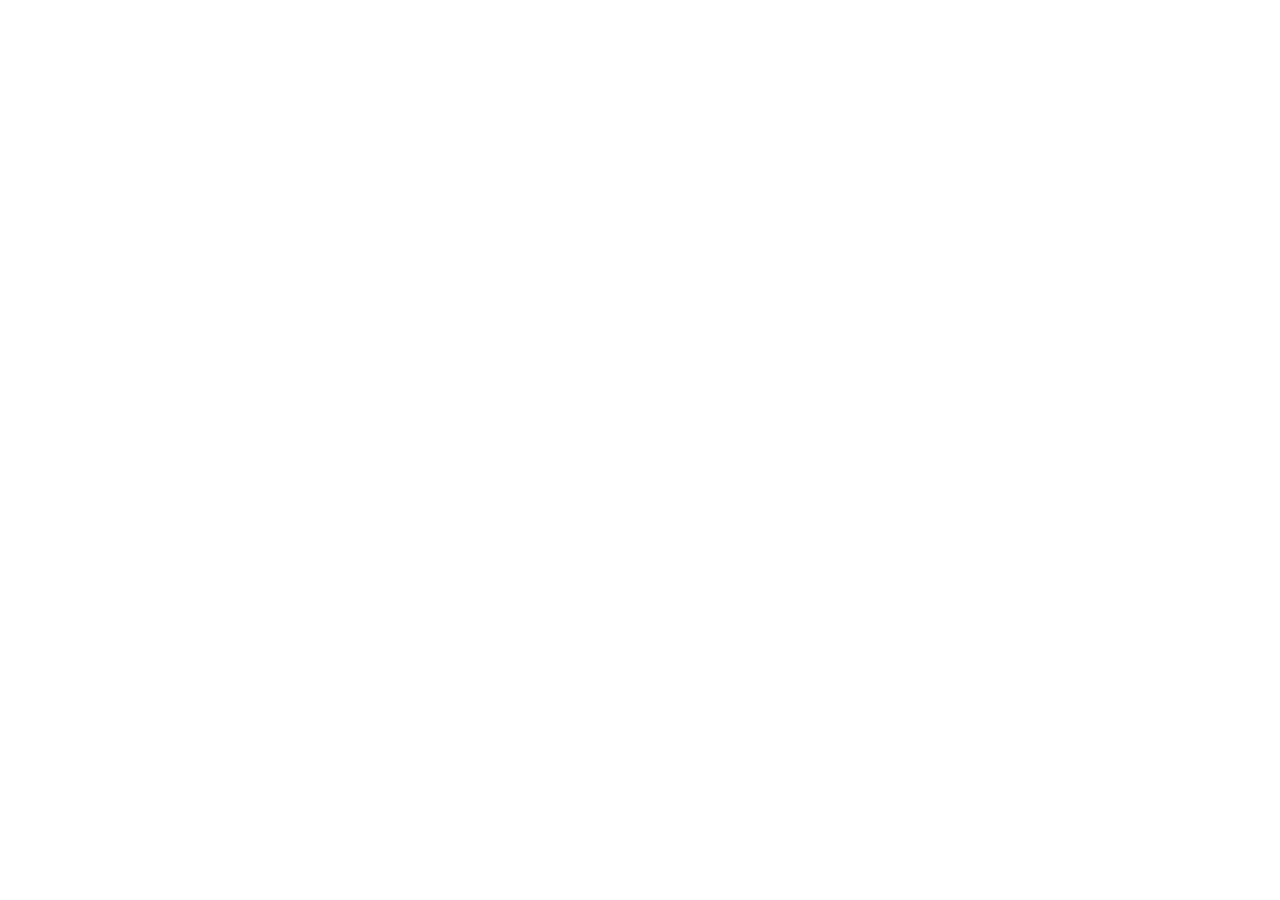
==== docs/index.html @ eddb6fa1 "added redirect to picfetch" ====
<!DOCTYPE html>
<html lang="en">
<head>
<meta charset="utf-8">
<meta name="viewport" content="width=device-width, initial-scale=1">
<title>Redirecting to picfetch</title>
<link rel="canonical" href="https://frathe.github.io/picfetch/">
<meta http-equiv="refresh" content="0; url=https://frathe.github.io/picfetch/">
<script>window.location.replace("https://frathe.github.io/picfetch/");</script>
</head>
<body>
<p>Redirecting to <a href="https://frathe.github.io/picfetch/">https://frathe.github.io/picfetch/</a>…</p>
</body>
</html>
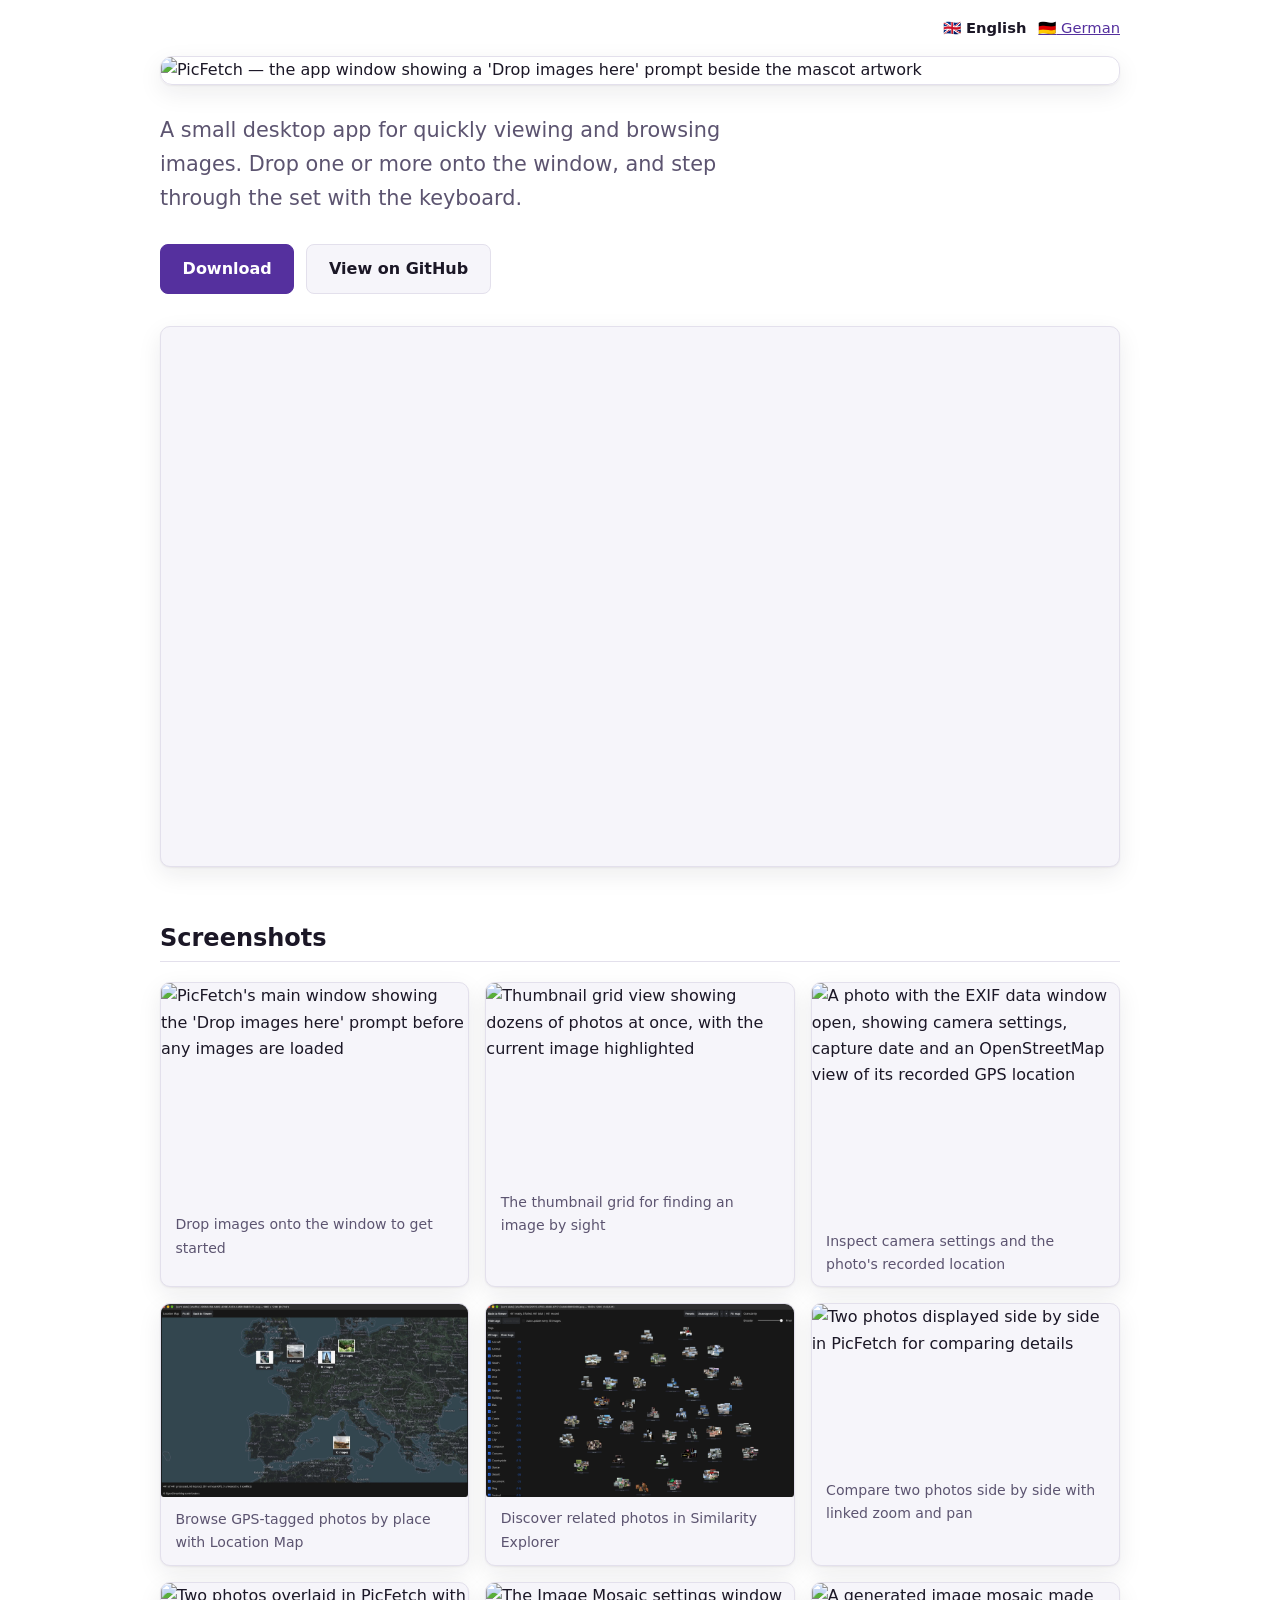
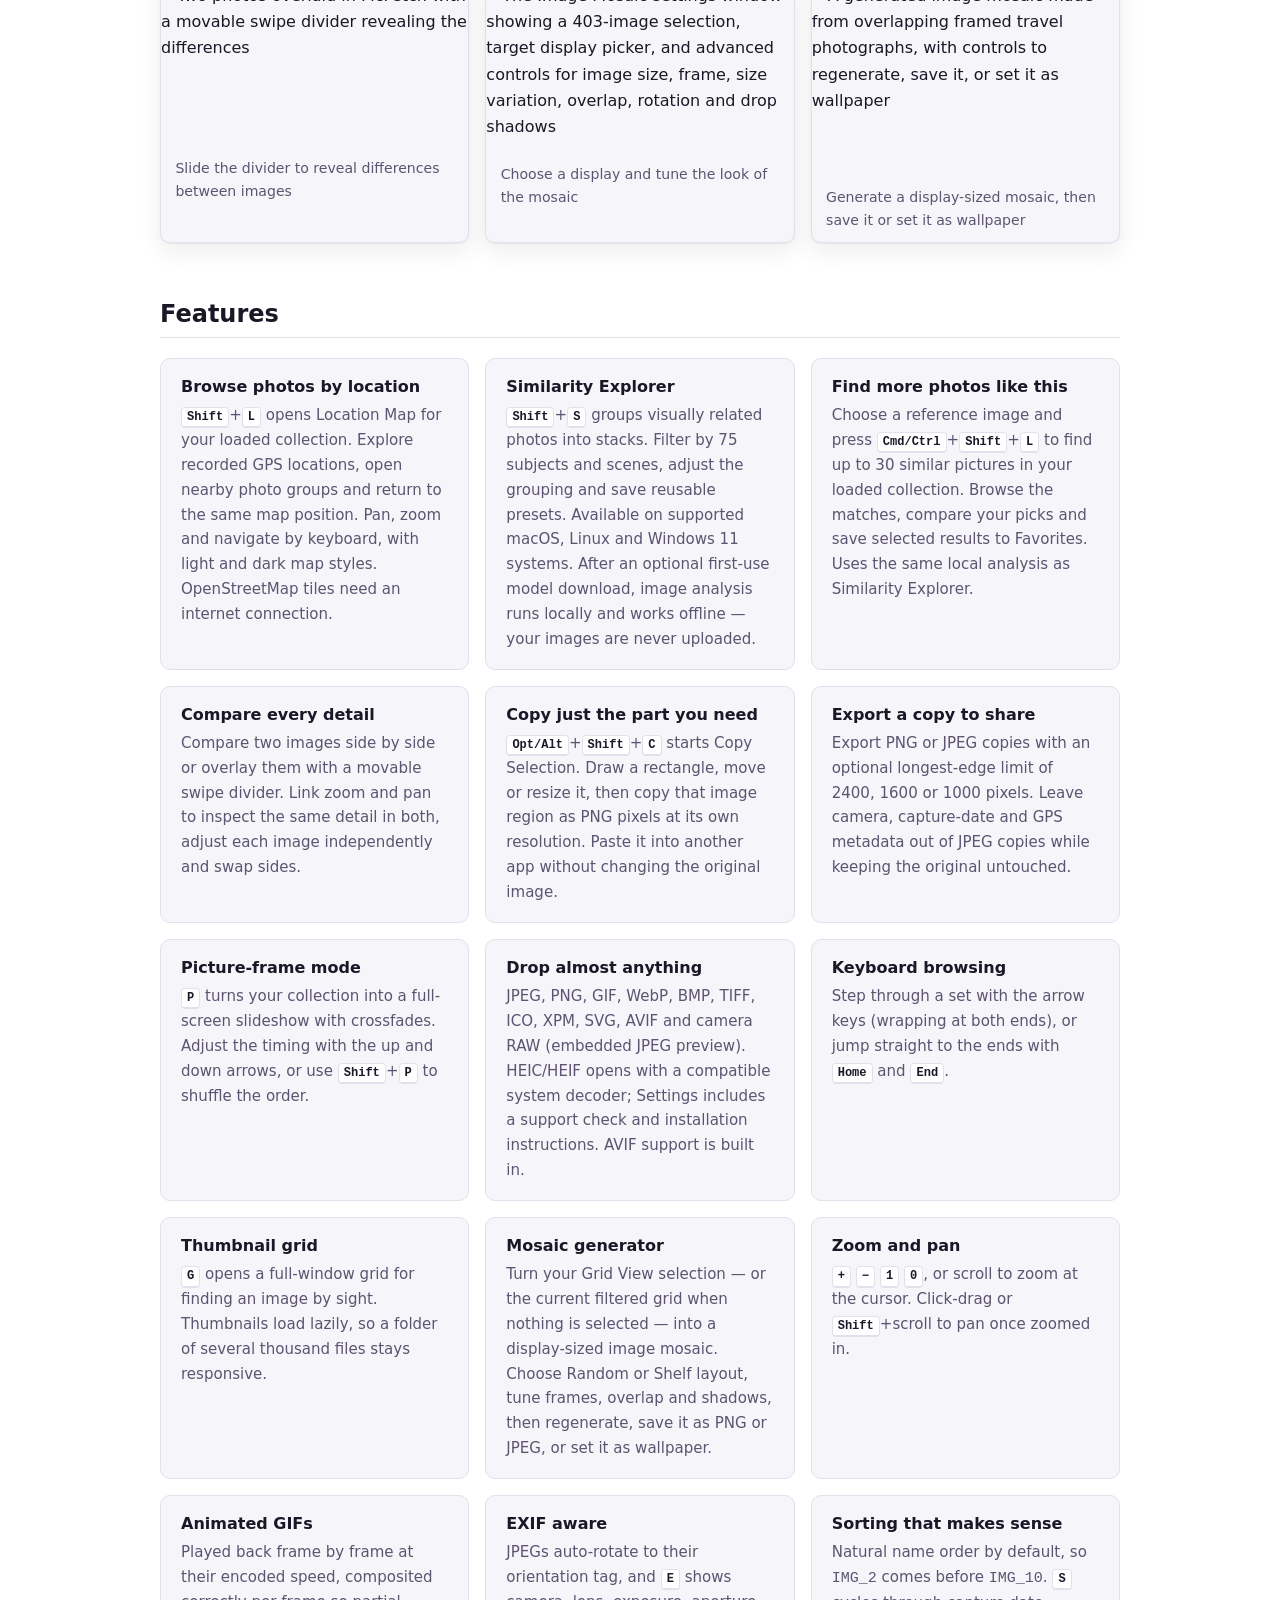
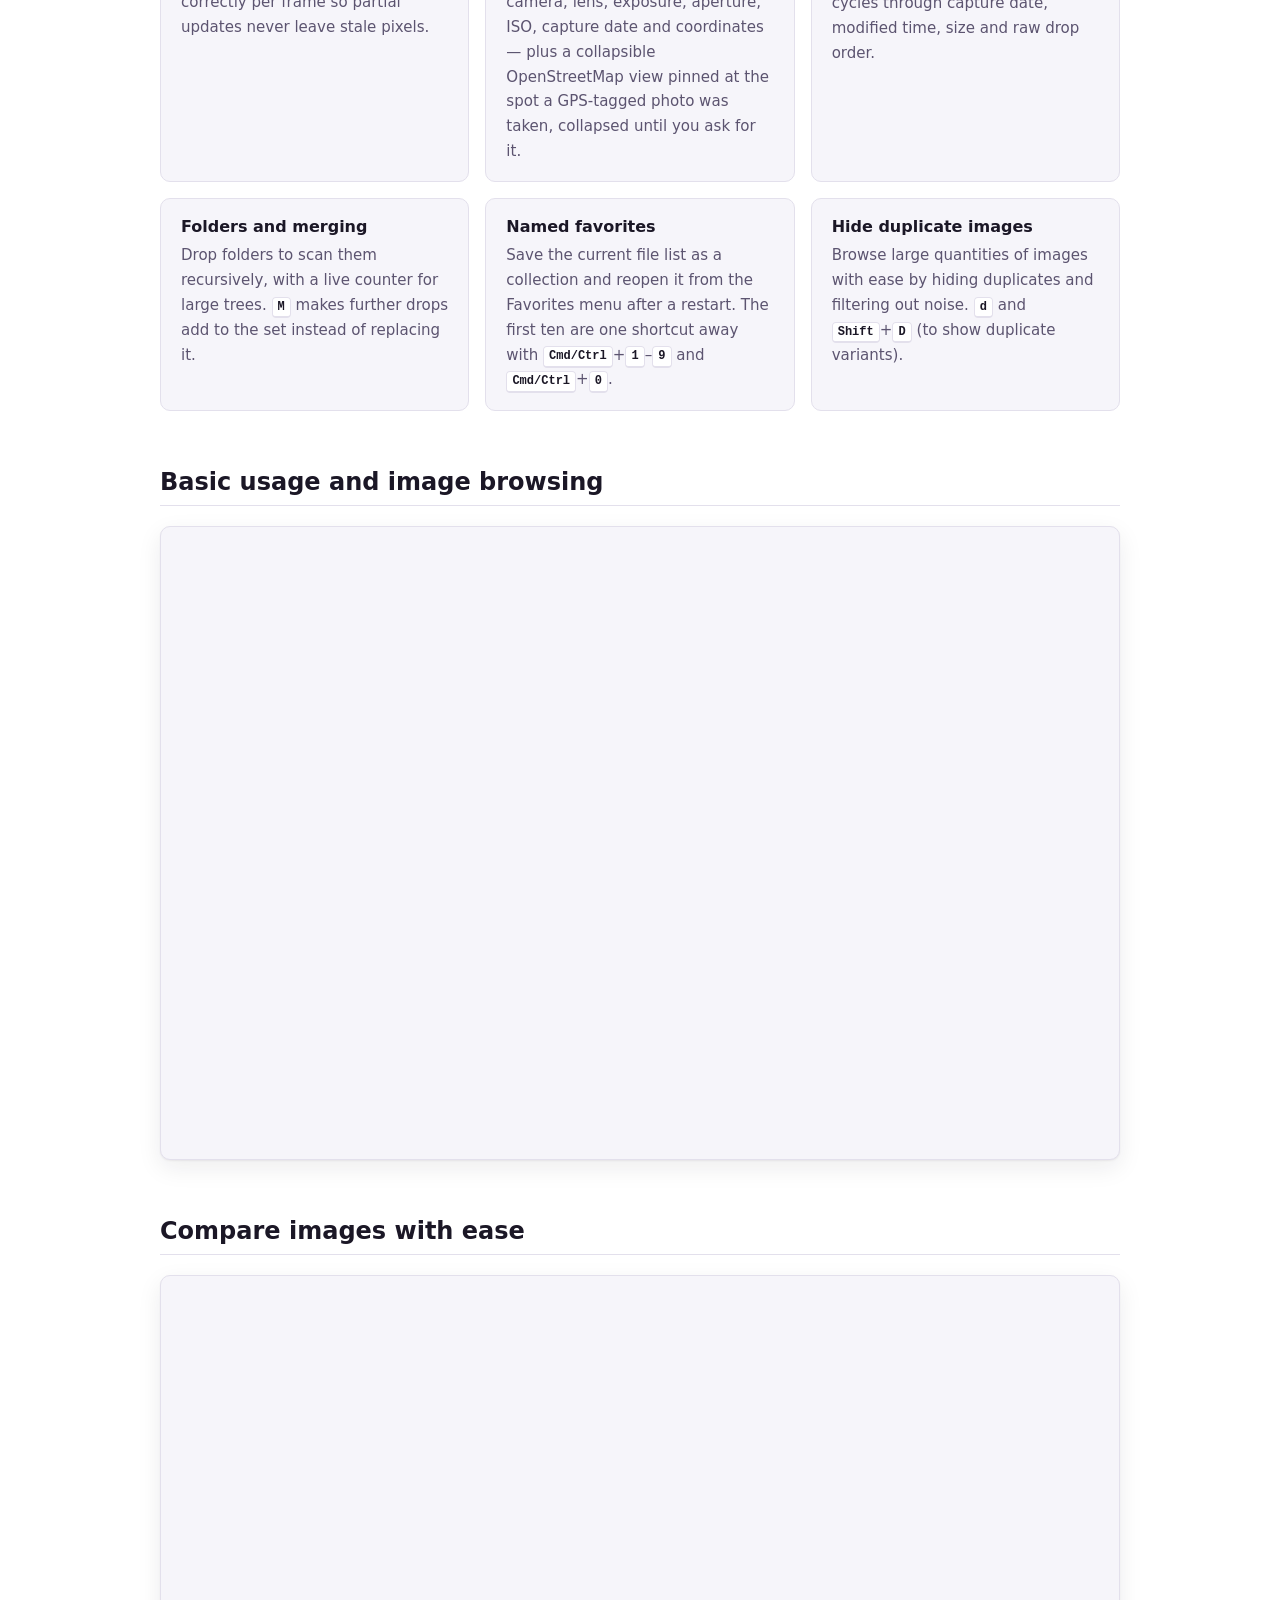
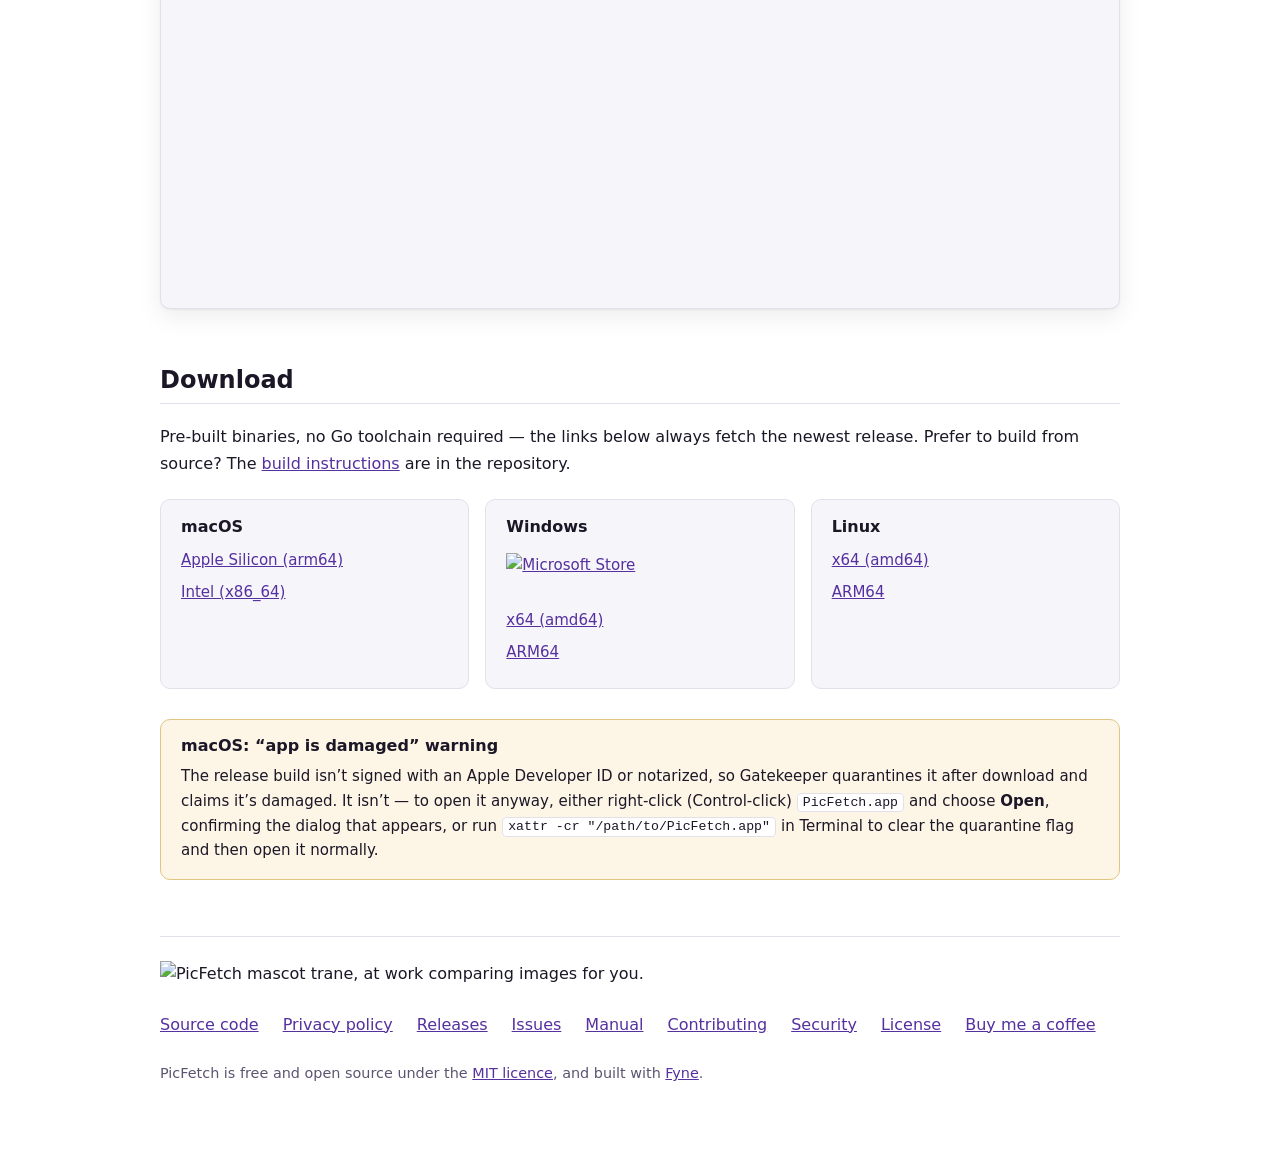
==== commit db9af6ee: "Publish the PicFetch site at the user-site root. Replace the homepage redirect to /picfetch/ with th" ====
--- a/docs/index.html
+++ b/docs/index.html
@@ -1,14 +1,199 @@
 <!DOCTYPE html>
 <html lang="en">
 <head>
-<meta charset="utf-8">
-<meta name="viewport" content="width=device-width, initial-scale=1">
-<title>Redirecting to picfetch</title>
-<link rel="canonical" href="https://frathe.github.io/picfetch/">
-<meta http-equiv="refresh" content="0; url=https://frathe.github.io/picfetch/">
-<script>window.location.replace("https://frathe.github.io/picfetch/");</script>
+    <meta charset="utf-8">
+    <meta name="viewport" content="width=device-width, initial-scale=1">
+    <title>PicFetch — a small, fast image viewer for macOS, Windows and Linux</title>
+    <meta name="description" content="Browse, compare and rediscover your photos with PicFetch. Explore GPS locations, find similar images locally and create photo mosaics. Free and open source for macOS, Windows and Linux.">
+    <link rel="canonical" href="https://frathe.github.io/">
+    <link rel="amphtml" href="https://frathe.github.io/amp/">
+    <link rel="alternate" hreflang="en" href="https://frathe.github.io/">
+    <link rel="alternate" hreflang="de" href="https://frathe.github.io/de/">
+    <link rel="alternate" hreflang="x-default" href="https://frathe.github.io/">
+    <link rel="icon" type="image/png" sizes="32x32" href="https://raw.githubusercontent.com/frathe/picfetch/main/assets/trane/Favicons%20%28TaneWithFrame%29/favicon-32.png">
+    <link rel="icon" type="image/png" sizes="36x36" href="https://raw.githubusercontent.com/frathe/picfetch/main/assets/trane/Favicons%20%28TaneWithFrame%29/favicon-36.png">
+    <link rel="icon" type="image/png" sizes="48x48" href="https://raw.githubusercontent.com/frathe/picfetch/main/assets/trane/Favicons%20%28TaneWithFrame%29/favicon-48.png">
+    <link rel="icon" type="image/png" sizes="72x72" href="https://raw.githubusercontent.com/frathe/picfetch/main/assets/trane/Favicons%20%28TaneWithFrame%29/favicon-72.png">
+    <link rel="icon" type="image/png" sizes="96x96" href="https://raw.githubusercontent.com/frathe/picfetch/main/assets/trane/Favicons%20%28TaneWithFrame%29/favicon-96.png">
+    <link rel="icon" type="image/png" sizes="144x144" href="https://raw.githubusercontent.com/frathe/picfetch/main/assets/trane/Favicons%20%28TaneWithFrame%29/favicon-144-precomposed.png">
+    <link rel="icon" type="image/png" sizes="192x192" href="https://raw.githubusercontent.com/frathe/picfetch/main/assets/trane/Favicons%20%28TaneWithFrame%29/favicon-192.png">
+    <link rel="apple-touch-icon" sizes="180x180" href="https://raw.githubusercontent.com/frathe/picfetch/main/assets/trane/Favicons%20%28TaneWithFrame%29/favicon-180-precomposed.png">
+    <link rel="shortcut icon" href="./favicon.ico">
+    <link rel="manifest" href="./manifest.json">
+    <meta property="og:type" content="website">
+    <meta property="og:title" content="PicFetch — a small, fast image viewer">
+    <meta property="og:description" content="Explore your photos by location or visual similarity, compare images and create mosaics. Free and open source, for macOS, Windows and Linux.">
+    <meta property="og:image" content="https://raw.githubusercontent.com/frathe/picfetch/main/assets/social_logo.jpg">
+    <meta property="og:locale" content="en_GB">
+    <meta property="og:locale:alternate" content="de_DE">
+    <meta name="twitter:card" content="summary_large_image">
+    <style>:root {
+    --bg: #ffffff;
+    --bg-soft: #f6f5fa;
+    --fg: #1b1726;
+    --fg-muted: #5c5470;
+    --border: #e3e0ec;
+    --accent: #55309e;
+    --accent-fg: #ffffff;
+    --note-bg: #fdf6e7;
+    --note-br: #e0c583;
+    --shadow: 0 1px 2px rgb(27 23 38 / 6%), 0 8px 24px rgb(27 23 38 / 8%);
+    --overlay: rgb(246 245 250 / 60%);
+}
+
+@media (prefers-color-scheme: dark) {
+    :root {
+        --bg: #14101f;
+        --bg-soft: #1d1830;
+        --fg: #ece9f5;
+        --fg-muted: #a49dbd;
+        --border: #2f2846;
+        --accent: #a98bf0;
+        --accent-fg: #14101f;
+        --note-bg: #241d33;
+        --note-br: #6b5730;
+        --shadow: 0 1px 2px rgb(0 0 0 / 30%), 0 8px 24px rgb(0 0 0 / 35%);
+        --overlay: rgb(29 24 48 / 60%);
+    }
+}
+
+*, *::before, *::after { box-sizing: border-box; }
+body {
+    margin: 0;
+    padding: 0 1.25rem 4rem;
+    background: var(--bg);
+    color: var(--fg);
+    font: 16px/1.65 system-ui, -apple-system, "Segoe UI", Roboto, Helvetica, Arial, sans-serif;
+    -webkit-text-size-adjust: 100%;
+}
+.wrap { max-width: 960px; margin: 0 auto; }
+a { color: var(--accent); }
+a:hover { text-decoration: none; }
+:focus-visible { outline: 2px solid var(--accent); outline-offset: 2px; border-radius: 4px; }
+h1, h2, h3 { line-height: 1.25; }
+h2 { margin: 3.5rem 0 1.25rem; font-size: 1.5rem; padding-bottom: .5rem; border-bottom: 1px solid var(--border); }
+img { max-width: 100%; height: auto; display: block; }
+.language-selector { display: flex; justify-content: flex-end; gap: .75rem; padding-top: 1rem; font-size: .92rem; }
+.language-selector a[aria-current="page"] { color: var(--fg); font-weight: 700; text-decoration: none; }
+.banner { margin: 1rem 0 0; border: 1px solid var(--border); border-radius: 12px; overflow: hidden; box-shadow: var(--shadow); }
+.banner img, .banner amp-img { width: 100%; }
+.tagline { margin: 1.75rem 0 0; font-size: 1.3rem; color: var(--fg-muted); max-width: 46ch; }
+.tagline p { margin: 0; }
+.cta { display: flex; flex-wrap: wrap; gap: .75rem; margin: 1.75rem 0 0; }
+.btn { display: inline-block; padding: .7rem 1.35rem; border-radius: 8px; border: 1px solid var(--border); font-weight: 600; text-decoration: none; color: var(--fg); background: var(--bg-soft); }
+.btn:hover { border-color: var(--accent); }
+.btn-primary { background: var(--accent); border-color: var(--accent); color: var(--accent-fg); }
+.btn-primary:hover { filter: brightness(1.1); }
+.grid { display: grid; gap: 1rem; grid-template-columns: repeat(auto-fit, minmax(255px, 1fr)); padding: 0; margin: 0; list-style: none; }
+.card { background: var(--bg-soft); border: 1px solid var(--border); border-radius: 10px; padding: 1.1rem 1.25rem; }
+.card h3 { margin: 0 0 .4rem; font-size: 1rem; }
+.card p { margin: 0; color: var(--fg-muted); font-size: .94rem; }
+.screens { grid-template-columns: repeat(auto-fit, minmax(260px, 1fr)); }
+.shot { border: 1px solid var(--border); border-radius: 10px; overflow: hidden; background: var(--bg-soft); box-shadow: var(--shadow); }
+.shot img, .shot amp-img { width: 100%; cursor: pointer; }
+.shot p { margin: 0; padding: .65rem .9rem; color: var(--fg-muted); font-size: .88rem; }
+.video { overflow: hidden; border: 1px solid var(--border); border-radius: 10px; background: var(--bg-soft); box-shadow: var(--shadow); }
+.video-promo { margin-top: 2rem; }
+.lightbox { display: none; position: fixed; inset: 0; align-items: center; justify-content: center; padding: 3rem 1.5rem; background: var(--overlay); z-index: 100; }
+.lightbox.open { display: flex; }
+.lightbox-frame { position: relative; max-width: min(90vw, 960px); max-height: 90vh; }
+.lightbox-frame img { display: block; max-width: 100%; max-height: 90vh; border: 1px solid var(--border); border-radius: 12px; box-shadow: var(--shadow); }
+.lightbox-close { position: absolute; top: -.85rem; right: -.85rem; width: 2.25rem; height: 2.25rem; display: flex; align-items: center; justify-content: center; border: 1px solid var(--border); border-radius: 50%; background: var(--bg-soft); color: var(--fg); font-size: 1.2rem; line-height: 1; cursor: pointer; box-shadow: var(--shadow); }
+.lightbox-close:hover { border-color: var(--accent); }
+kbd { font: 600 .8em/1 ui-monospace, SFMono-Regular, Menlo, Consolas, monospace; background: var(--bg); border: 1px solid var(--border); border-bottom-width: 2px; border-radius: 4px; padding: .18em .42em; white-space: nowrap; color: var(--fg); }
+.dl h3 { display: flex; align-items: baseline; gap: .5rem; }
+.dl ul { list-style: none; margin: .6rem 0 0; padding: 0; }
+.dl li { margin: .35rem 0; }
+.dl a { font-size: .94rem; }
+.store-badge { display: inline-block; max-width: 100%; margin-top: .6rem; vertical-align: top; }
+.store-badge img, .store-badge amp-img { max-width: 100%; }
+.note { background: var(--note-bg); border: 1px solid var(--note-br); border-radius: 10px; padding: 1rem 1.25rem; margin: 1.5rem 0 0; }
+.note h3 { margin: 0 0 .5rem; font-size: 1rem; }
+.note p { margin: .5rem 0 0; font-size: .94rem; }
+.note code { font: .88em ui-monospace, SFMono-Regular, Menlo, Consolas, monospace; background: var(--bg); border: 1px solid var(--border); border-radius: 4px; padding: .1em .4em; }
+footer { margin-top: 3.5rem; border-top: 1px solid var(--border); padding-top: 1.5rem; }
+.footer-art { margin-bottom: 1.5rem; }
+.links { display: flex; flex-wrap: wrap; gap: .5rem 1.5rem; padding: 0; margin: 0 0 1.5rem; list-style: none; font-weight: 500; }
+.colophon { color: var(--fg-muted); font-size: .9rem; }
+.colophon p { margin: 0; }
+.translation-disclosure { color: var(--fg-muted); font-size: .82rem; margin: 1.5rem 0; }
+</style>
 </head>
 <body>
-<p>Redirecting to <a href="https://frathe.github.io/picfetch/">https://frathe.github.io/picfetch/</a>…</p>
+<div class="wrap">
+    <nav class="language-selector" aria-label="Choose language">
+        <a href="https://frathe.github.io/" hreflang="en" aria-label="English" aria-current="page" data-language="en"><span aria-hidden="true">🇬🇧</span> English</a><a href="https://frathe.github.io/de/" hreflang="de" aria-label="German" data-language="de"><span aria-hidden="true">🇩🇪</span> German</a>
+    </nav>
+    <header>
+        <div class="banner"><img src="https://raw.githubusercontent.com/frathe/picfetch/main/assets/header.jpg" alt="PicFetch — the app window showing a &#39;Drop images here&#39; prompt beside the mascot artwork"></div>
+        <div class="tagline"><p>A small desktop app for quickly viewing and browsing images. Drop one or more onto the window, and step through the set with the keyboard.</p></div>
+        <div class="cta"><a class="btn btn-primary" href="#downloads">Download</a><a class="btn" href="https://github.com/frathe/picfetch">View on GitHub</a></div>
+    </header>
+    <main>
+
+
+        <div class="video video-promo"><div style="padding:56.25% 0 0 0;position:relative;"><iframe src="https://player.vimeo.com/video/1231254824?badge=0&amp;autopause=0&amp;player_id=0&amp;app_id=58479&amp;autoplay=1&amp;muted=1&amp;loop=1" frameborder="0" allow="autoplay; fullscreen; picture-in-picture; clipboard-write; encrypted-media; web-share" referrerpolicy="strict-origin-when-cross-origin" style="position:absolute;top:0;left:0;width:100%;height:100%;" title="PicFetch"></iframe></div></div>
+
+
+        <h2>Screenshots</h2>
+        <ul class="grid screens"><li class="shot"><img src="https://raw.githubusercontent.com/frathe/picfetch/main/assets/screens/main_screen.png" width="520" height="372" alt="PicFetch&#39;s main window showing the &#39;Drop images here&#39; prompt before any images are loaded" loading="lazy"><p>Drop images onto the window to get started</p></li><li class="shot"><img src="https://raw.githubusercontent.com/frathe/picfetch/main/assets/screens/picture_galery.png" width="2758" height="1772" alt="Thumbnail grid view showing dozens of photos at once, with the current image highlighted" loading="lazy"><p>The thumbnail grid for finding an image by sight</p></li><li class="shot"><img src="https://raw.githubusercontent.com/frathe/picfetch/main/assets/screens/viewer.png" width="1904" height="1462" alt="A photo with the EXIF data window open, showing camera settings, capture date and an OpenStreetMap view of its recorded GPS location" loading="lazy"><p>Inspect camera settings and the photo&#39;s recorded location</p></li><li class="shot"><img src="./screenshots/location-map.webp" width="1726" height="1083" alt="PicFetch&#39;s Location Map showing photo thumbnails and numbered clusters across Europe, with Fit All and Back to Viewer controls" loading="lazy"><p>Browse GPS-tagged photos by place with Location Map</p></li><li class="shot"><img src="./screenshots/similarity-explorer.webp" width="1728" height="1083" alt="Similarity Explorer showing stacks of related photos, subject filters and a granularity control for adjusting the grouping" loading="lazy"><p>Discover related photos in Similarity Explorer</p></li><li class="shot"><img src="https://raw.githubusercontent.com/frathe/picfetch/main/assets/screens/side-by-side-compare.png" width="1208" height="645" alt="Two photos displayed side by side in PicFetch for comparing details" loading="lazy"><p>Compare two photos side by side with linked zoom and pan</p></li><li class="shot"><img src="https://raw.githubusercontent.com/frathe/picfetch/main/assets/screens/swipe-compare.png" width="1208" height="645" alt="Two photos overlaid in PicFetch with a movable swipe divider revealing the differences" loading="lazy"><p>Slide the divider to reveal differences between images</p></li><li class="shot"><img src="https://raw.githubusercontent.com/frathe/picfetch/main/assets/screens/mosaic_setting.png" width="1726" height="956" alt="The Image Mosaic settings window showing a 403-image selection, target display picker, and advanced controls for image size, frame, size variation, overlap, rotation and drop shadows" loading="lazy"><p>Choose a display and tune the look of the mosaic</p></li><li class="shot"><img src="https://raw.githubusercontent.com/frathe/picfetch/main/assets/screens/mosaic_creation.png" width="3456" height="2166" alt="A generated image mosaic made from overlapping framed travel photographs, with controls to regenerate, save it, or set it as wallpaper" loading="lazy"><p>Generate a display-sized mosaic, then save it or set it as wallpaper</p></li></ul>
+
+
+        <h2>Features</h2>
+        <ul class="grid"><li class="card"><h3>Browse photos by location</h3><p><kbd>Shift</kbd>+<kbd>L</kbd> opens Location Map for your loaded collection. Explore recorded GPS locations, open nearby photo groups and return to the same map position. Pan, zoom and navigate by keyboard, with light and dark map styles. OpenStreetMap tiles need an internet connection.</p></li><li class="card"><h3>Similarity Explorer</h3><p><kbd>Shift</kbd>+<kbd>S</kbd> groups visually related photos into stacks. Filter by 75 subjects and scenes, adjust the grouping and save reusable presets. Available on supported macOS, Linux and Windows 11 systems. After an optional first-use model download, image analysis runs locally and works offline — your images are never uploaded.</p></li><li class="card"><h3>Find more photos like this</h3><p>Choose a reference image and press <kbd>Cmd/Ctrl</kbd>+<kbd>Shift</kbd>+<kbd>L</kbd> to find up to 30 similar pictures in your loaded collection. Browse the matches, compare your picks and save selected results to Favorites. Uses the same local analysis as Similarity Explorer.</p></li><li class="card"><h3>Compare every detail</h3><p>Compare two images side by side or overlay them with a movable swipe divider. Link zoom and pan to inspect the same detail in both, adjust each image independently and swap sides.</p></li><li class="card"><h3>Copy just the part you need</h3><p><kbd>Opt/Alt</kbd>+<kbd>Shift</kbd>+<kbd>C</kbd> starts Copy Selection. Draw a rectangle, move or resize it, then copy that image region as PNG pixels at its own resolution. Paste it into another app without changing the original image.</p></li><li class="card"><h3>Export a copy to share</h3><p>Export PNG or JPEG copies with an optional longest-edge limit of 2400, 1600 or 1000 pixels. Leave camera, capture-date and GPS metadata out of JPEG copies while keeping the original untouched.</p></li><li class="card"><h3>Picture-frame mode</h3><p><kbd>P</kbd> turns your collection into a full-screen slideshow with crossfades. Adjust the timing with the up and down arrows, or use <kbd>Shift</kbd>+<kbd>P</kbd> to shuffle the order.</p></li><li class="card"><h3>Drop almost anything</h3><p>JPEG, PNG, GIF, WebP, BMP, TIFF, ICO, XPM, SVG, AVIF and camera RAW (embedded JPEG preview). HEIC/HEIF opens with a compatible system decoder; Settings includes a support check and installation instructions. AVIF support is built in.</p></li><li class="card"><h3>Keyboard browsing</h3><p>Step through a set with the arrow keys (wrapping at both ends), or jump straight to the ends with <kbd>Home</kbd> and <kbd>End</kbd>.</p></li><li class="card"><h3>Thumbnail grid</h3><p><kbd>G</kbd> opens a full-window grid for finding an image by sight. Thumbnails load lazily, so a folder of several thousand files stays responsive.</p></li><li class="card"><h3>Mosaic generator</h3><p>Turn your Grid View selection — or the current filtered grid when nothing is selected — into a display-sized image mosaic. Choose Random or Shelf layout, tune frames, overlap and shadows, then regenerate, save it as PNG or JPEG, or set it as wallpaper.</p></li><li class="card"><h3>Zoom and pan</h3><p><kbd>+</kbd> <kbd>−</kbd> <kbd>1</kbd> <kbd>0</kbd>, or scroll to zoom at the cursor. Click-drag or <kbd>Shift</kbd>+scroll to pan once zoomed in.</p></li><li class="card"><h3>Animated GIFs</h3><p>Played back frame by frame at their encoded speed, composited correctly per frame so partial updates never leave stale pixels.</p></li><li class="card"><h3>EXIF aware</h3><p>JPEGs auto-rotate to their orientation tag, and <kbd>E</kbd> shows camera, lens, exposure, aperture, ISO, capture date and coordinates — plus a collapsible OpenStreetMap view pinned at the spot a GPS-tagged photo was taken, collapsed until you ask for it.</p></li><li class="card"><h3>Sorting that makes sense</h3><p>Natural name order by default, so <code>IMG_2</code> comes before <code>IMG_10</code>. <kbd>S</kbd> cycles through capture date, modified time, size and raw drop order.</p></li><li class="card"><h3>Folders and merging</h3><p>Drop folders to scan them recursively, with a live counter for large trees. <kbd>M</kbd> makes further drops add to the set instead of replacing it.</p></li><li class="card"><h3>Named favorites</h3><p>Save the current file list as a collection and reopen it from the Favorites menu after a restart. The first ten are one shortcut away with <kbd>Cmd/Ctrl</kbd>+<kbd>1</kbd>–<kbd>9</kbd> and <kbd>Cmd/Ctrl</kbd>+<kbd>0</kbd>.</p></li><li class="card"><h3>Hide duplicate images</h3><p>Browse large quantities of images with ease by hiding duplicates and filtering out noise. <kbd>d</kbd> and <kbd>Shift</kbd>+<kbd>D</kbd> (to show duplicate variants).</p></li></ul>
+
+
+        <h2>Basic usage and image browsing</h2>
+        <div class="video"><div style="padding:66% 0 0 0;position:relative;"><iframe src="https://player.vimeo.com/video/1220283616?badge=0&amp;autopause=0&amp;player_id=0&amp;app_id=58479" frameborder="0" allow="autoplay; fullscreen; picture-in-picture; clipboard-write; encrypted-media; web-share" referrerpolicy="strict-origin-when-cross-origin" style="position:absolute;top:0;left:0;width:100%;height:100%;" title="PicFetch — basic usage and image browsing"></iframe></div></div>
+
+
+        <h2>Compare images with ease</h2>
+        <div class="video"><div style="padding:66% 0 0 0;position:relative;"><iframe src="https://player.vimeo.com/video/1223380739?badge=0&amp;autopause=0&amp;player_id=0&amp;app_id=58479" frameborder="0" allow="autoplay; fullscreen; picture-in-picture; clipboard-write; encrypted-media; web-share" referrerpolicy="strict-origin-when-cross-origin" style="position:absolute;top:0;left:0;width:100%;height:100%;" title="image_compare"></iframe></div></div>
+
+
+        <h2 id="downloads">Download</h2>
+        <p>Pre-built binaries, no Go toolchain required — the links below always fetch the newest release. Prefer to build from source? The <a href="https://github.com/frathe/picfetch#building">build instructions</a> are in the repository.</p>
+        <ul class="grid dl"><li class="card"><h3>macOS</h3><ul><li><a href="https://github.com/frathe/picfetch/releases/latest/download/picfetch-macos-arm64.zip">Apple Silicon (arm64)</a></li><li><a href="https://github.com/frathe/picfetch/releases/latest/download/picfetch-macos-x86_64.zip">Intel (x86_64)</a></li></ul></li><li class="card"><h3>Windows</h3><a class="store-badge" href="https://apps.microsoft.com/detail/9p0dm0kth01k?ocid=webpdpshare"><img src="https://get.microsoft.com/images/en-us%20dark.svg" width="161" height="44" alt="Microsoft Store" loading="lazy"></a><ul><li><a href="https://github.com/frathe/picfetch/releases/latest/download/picfetch-windows-amd64.zip">x64 (amd64)</a></li><li><a href="https://github.com/frathe/picfetch/releases/latest/download/picfetch-windows-arm64.zip">ARM64</a></li></ul></li><li class="card"><h3>Linux</h3><ul><li><a href="https://github.com/frathe/picfetch/releases/latest/download/picfetch-linux-amd64.tar.gz">x64 (amd64)</a></li><li><a href="https://github.com/frathe/picfetch/releases/latest/download/picfetch-linux-arm64.tar.gz">ARM64</a></li></ul></li></ul>
+        <div class="note"><h3>macOS: “app is damaged” warning</h3><p>The release build isn’t signed with an Apple Developer ID or notarized, so Gatekeeper quarantines it after download and claims it’s damaged. It isn’t — to open it anyway, either right-click (Control-click) <code>PicFetch.app</code> and choose <strong>Open</strong>, confirming the dialog that appears, or run <code>xattr -cr &quot;/path/to/PicFetch.app&quot;</code> in Terminal to clear the quarantine flag and then open it normally.</p></div>
+
+    </main>
+    <footer>
+        <img class="footer-art" src="https://raw.githubusercontent.com/frathe/picfetch/main/assets/trane/trane_comparing_images.webp" alt="PicFetch mascot trane, at work comparing images for you.">
+        <ul class="links"><li><a href="https://github.com/frathe/picfetch">Source code</a></li><li><a href="https://github.com/frathe/picfetch/blob/main/PRIVACY.md">Privacy policy</a></li><li><a href="https://github.com/frathe/picfetch/releases">Releases</a></li><li><a href="https://github.com/frathe/picfetch/issues">Issues</a></li><li><a href="https://github.com/frathe/picfetch/blob/main/internal/ui/help/manual.md">Manual</a></li><li><a href="https://github.com/frathe/picfetch/blob/main/.github/CONTRIBUTING.md">Contributing</a></li><li><a href="https://github.com/frathe/picfetch/blob/main/.github/SECURITY.md">Security</a></li><li><a href="https://github.com/frathe/picfetch/blob/main/LICENSE">License</a></li><li><a href="https://buymeacoffee.com/gcobnk0grj">Buy me a coffee</a></li></ul>
+        <div class="colophon"><p>PicFetch is free and open source under the <a href="https://github.com/frathe/picfetch/blob/main/LICENSE">MIT licence</a>, and built with <a href="https://fyne.io/">Fyne</a>.</p></div>
+
+    </footer>
+</div>
+<div class="lightbox" id="lightbox"><div class="lightbox-frame"><button class="lightbox-close" id="lightboxClose" aria-label="Close">&times;</button><img id="lightboxImg" src="" alt=""></div></div>
+<script>
+(() => {
+    const preferenceKey = 'picfetch-language';
+    const readLanguagePreference = () => { try { return localStorage.getItem(preferenceKey); } catch (_) { return null; } };
+    const saveLanguagePreference = (language) => { try { localStorage.setItem(preferenceKey, language); return true; } catch (_) { return false; } };
+    document.querySelectorAll('[data-language]').forEach((link) => link.addEventListener('click', () => {
+        if (!saveLanguagePreference(link.dataset.language) && link.dataset.language === 'en') {
+            const fallbackURL = new URL(link.href);
+            fallbackURL.searchParams.set('language', 'en');
+            link.href = fallbackURL.href;
+        }
+    }));
+    const requestedLanguage = new URLSearchParams(window.location.search).get('language');
+    if (requestedLanguage === 'en') {
+        const cleanURL = new URL(window.location.href);
+        cleanURL.searchParams.delete('language');
+        window.history.replaceState(null, '', cleanURL.href);
+    }
+    const storedLanguage = readLanguagePreference();
+    const preferredLanguage = Array.from(navigator.languages || [navigator.language]).find((language) => typeof language === 'string' && language.length > 0);
+    if (requestedLanguage !== 'en' && (storedLanguage === 'de' || (storedLanguage !== 'en' && preferredLanguage && preferredLanguage.toLowerCase().startsWith('de')))) window.location.replace('./de/');
+    const lightbox = document.getElementById('lightbox');
+    const lightboxImg = document.getElementById('lightboxImg');
+    document.querySelectorAll('.shot img').forEach((img) => img.addEventListener('click', () => { lightboxImg.src = img.src; lightboxImg.alt = img.alt; lightbox.classList.add('open'); }));
+    const closeLightbox = () => lightbox.classList.remove('open');
+    document.getElementById('lightboxClose').addEventListener('click', closeLightbox);
+    lightbox.addEventListener('click', (event) => { if (event.target === lightbox) closeLightbox(); });
+})();
+</script>
+<script src="https://player.vimeo.com/api/player.js"></script>
 </body>
 </html>
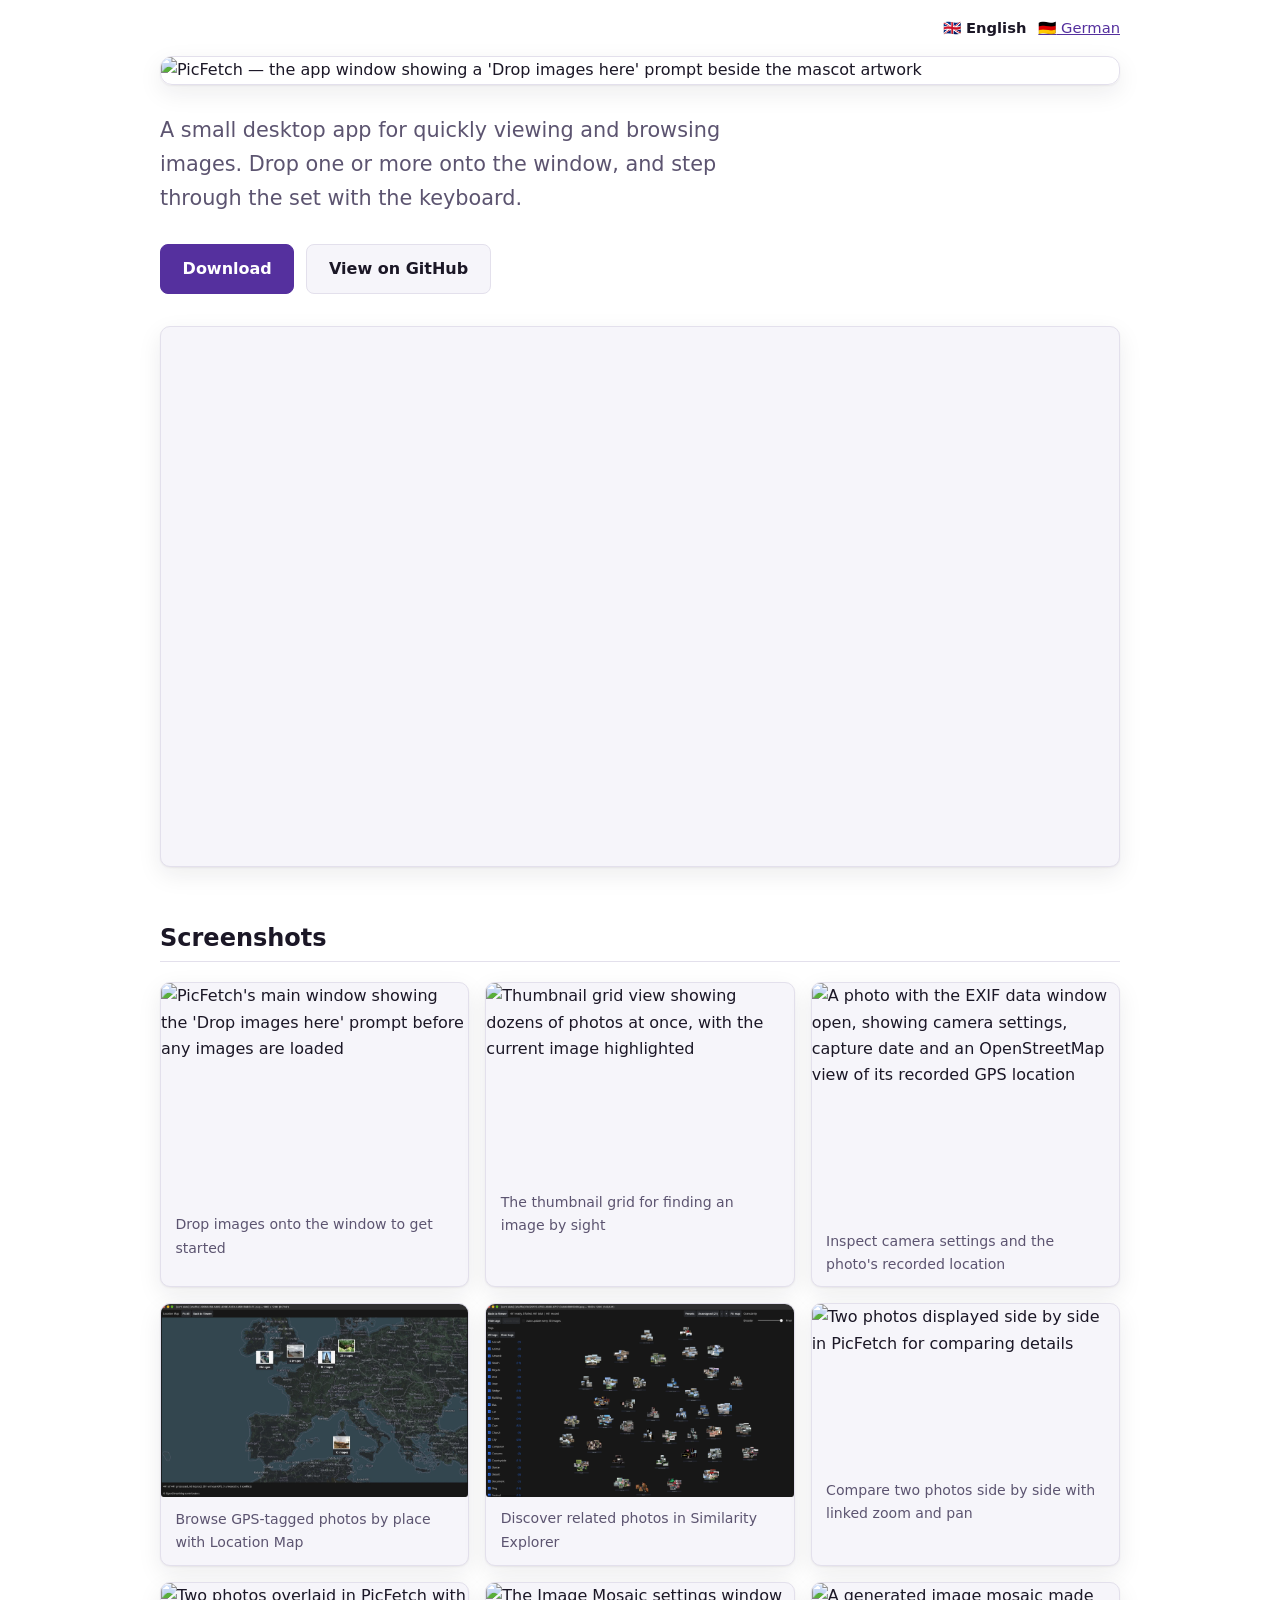
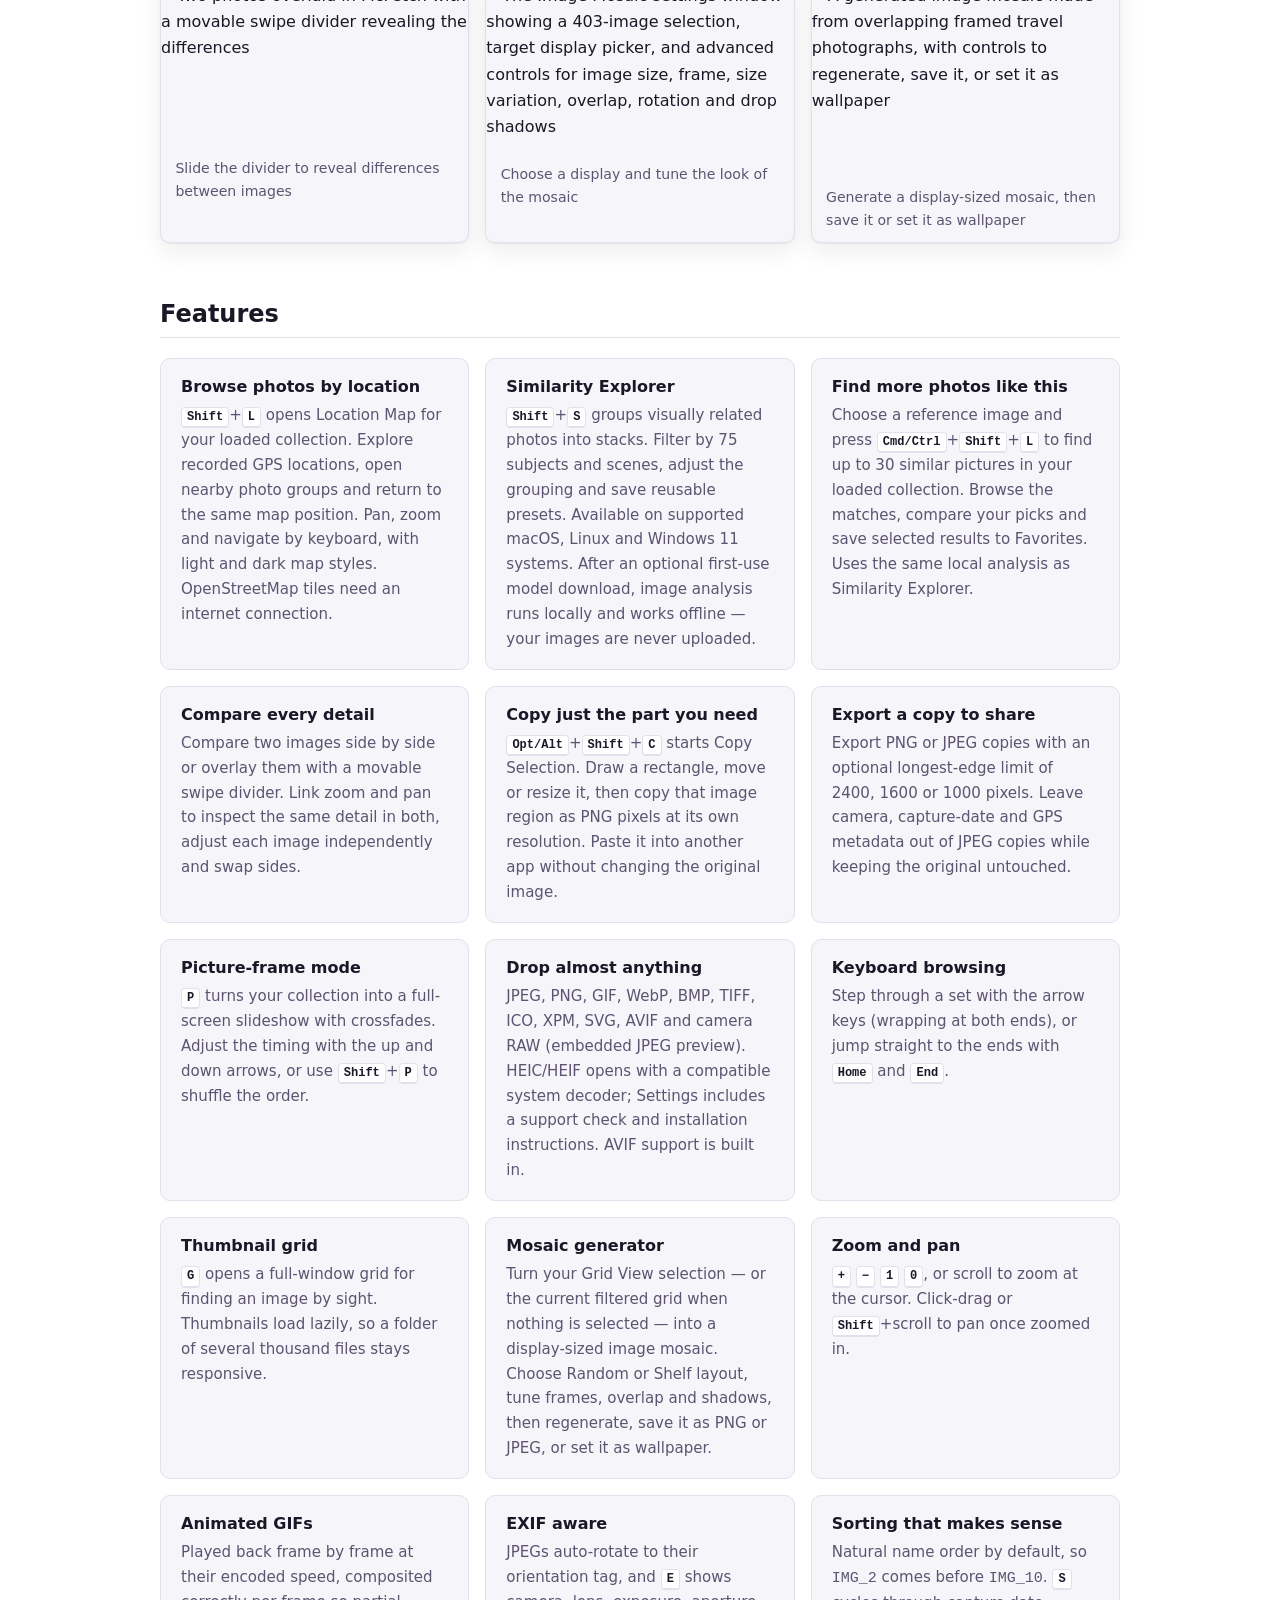
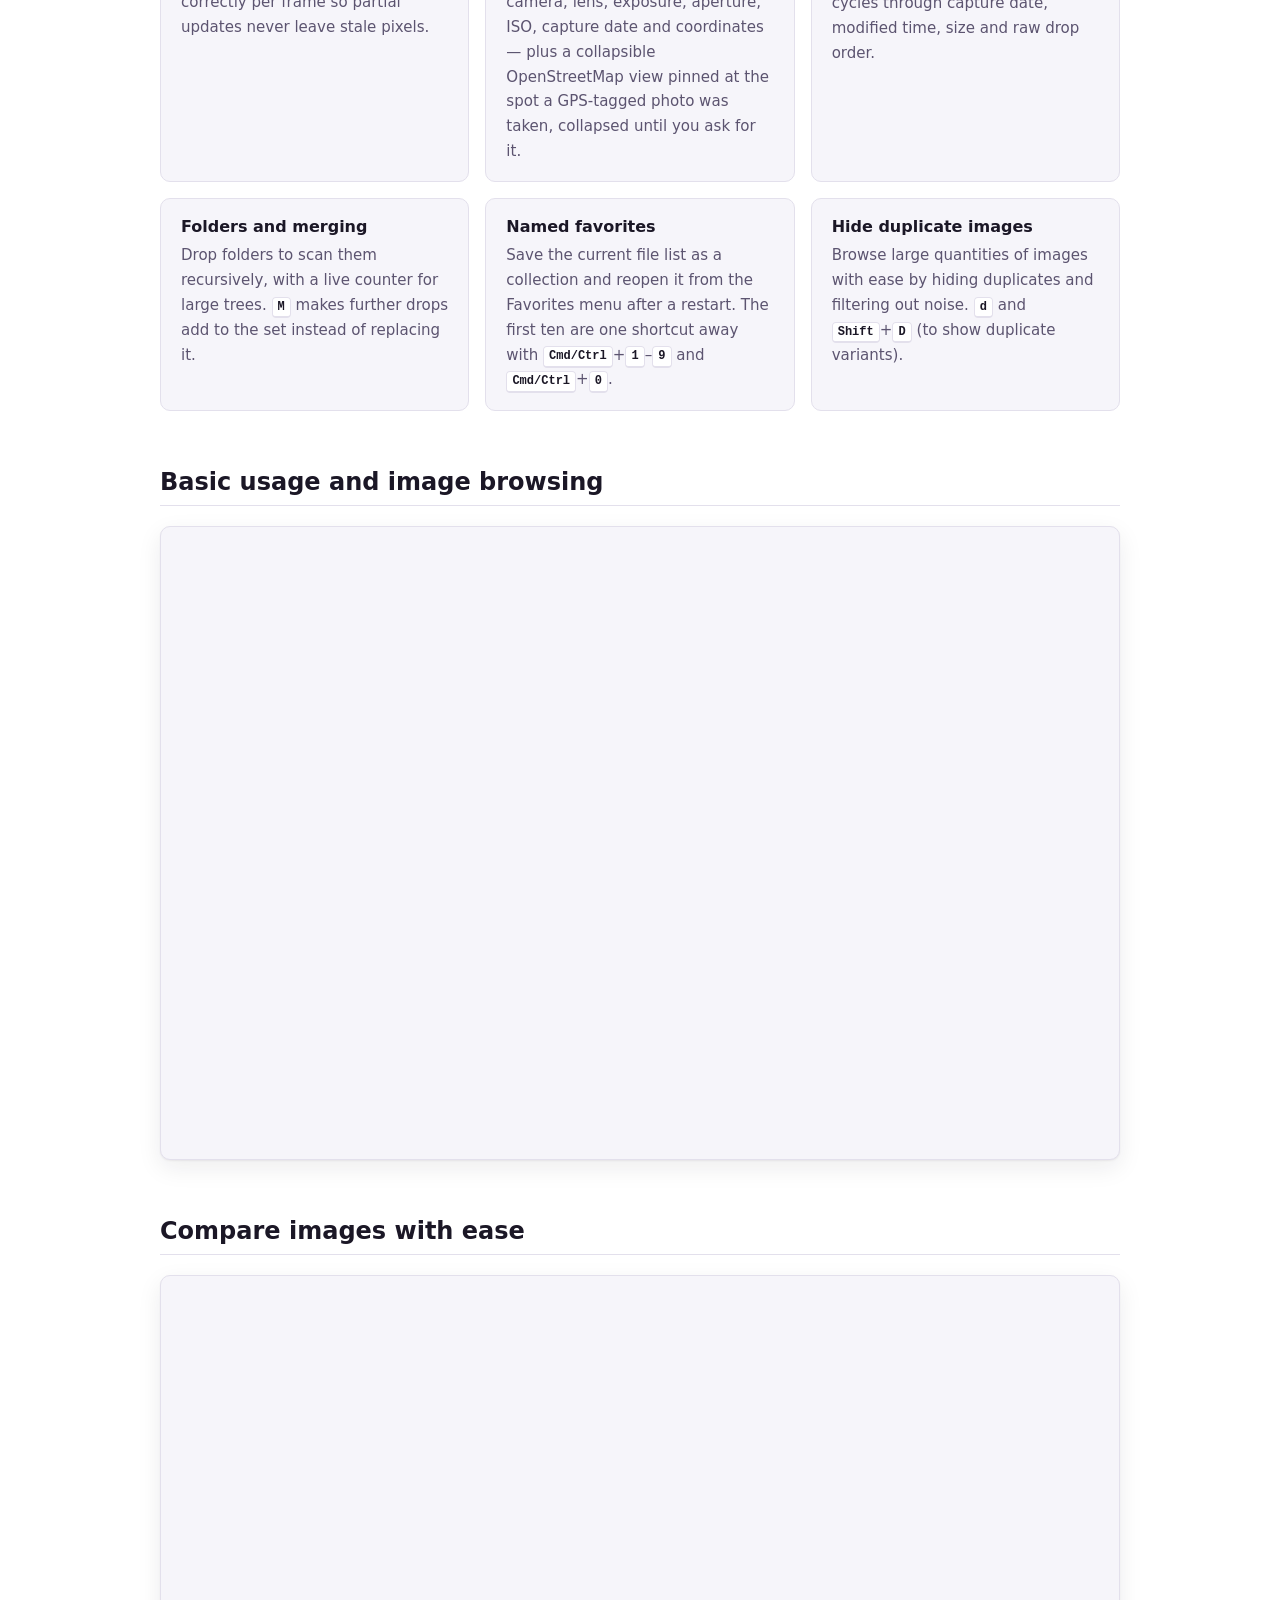
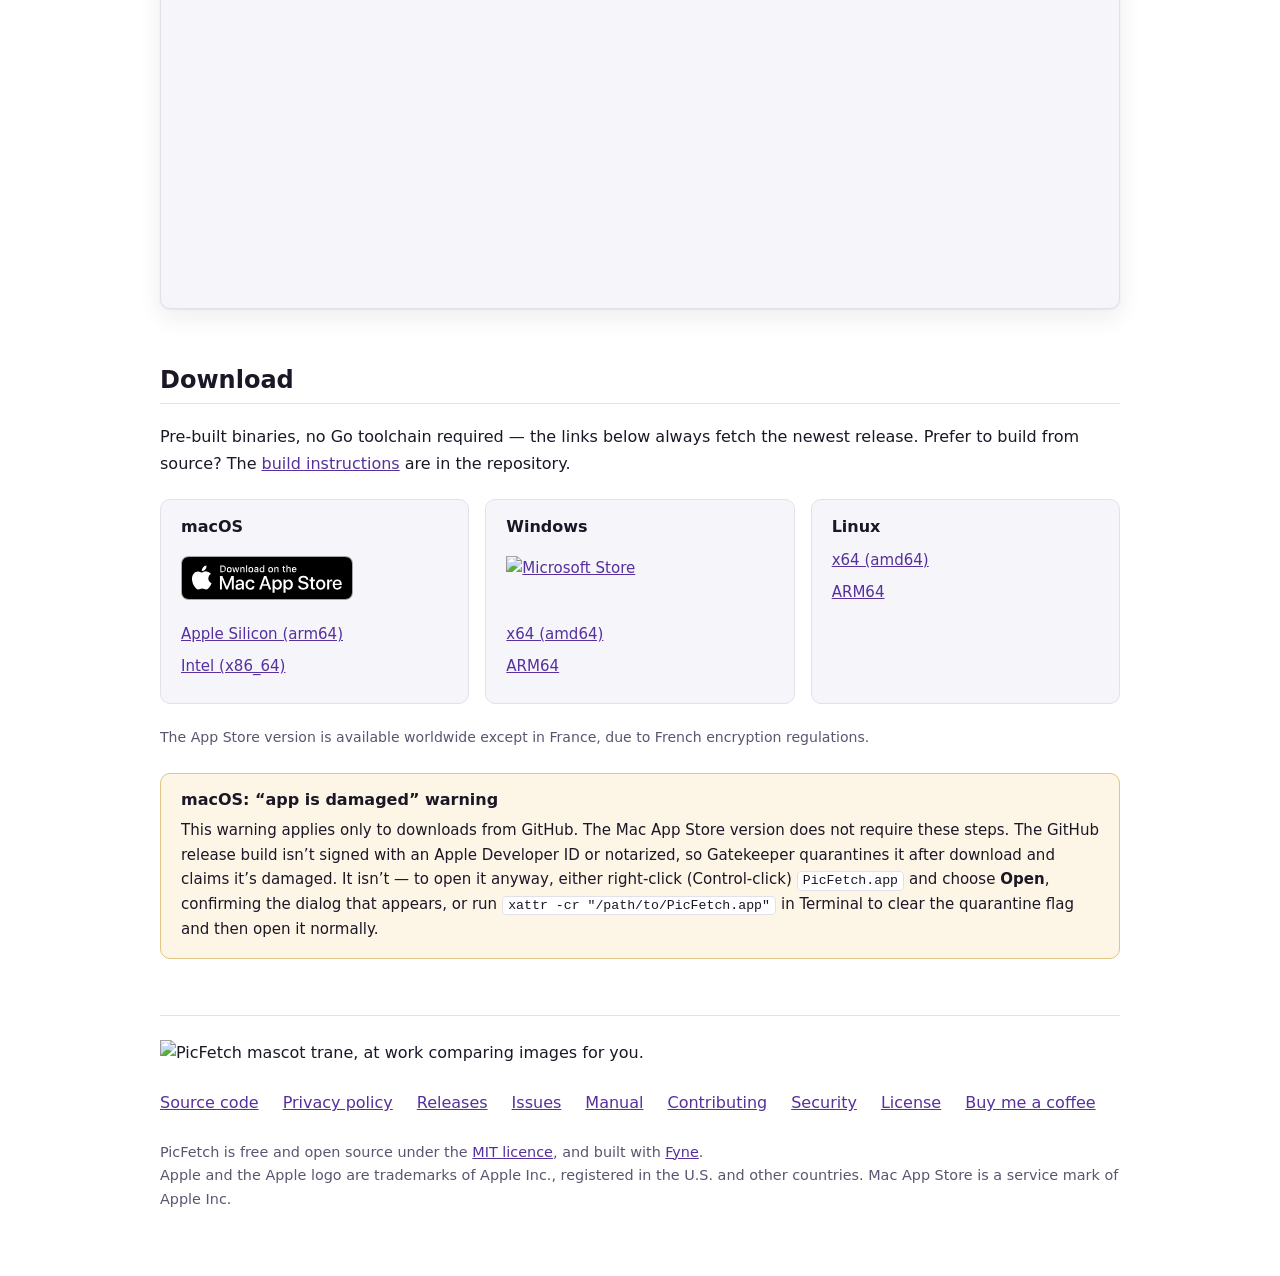
==== commit e9e4f45f: "Add official Mac App Store download badges and France availability notice" ====
--- a/docs/index.html
+++ b/docs/index.html
@@ -105,8 +105,9 @@
 .dl ul { list-style: none; margin: .6rem 0 0; padding: 0; }
 .dl li { margin: .35rem 0; }
 .dl a { font-size: .94rem; }
-.store-badge { display: inline-block; max-width: 100%; margin-top: .6rem; vertical-align: top; }
+.store-badge { display: inline-block; max-width: 100%; margin: .75rem 0; vertical-align: top; }
 .store-badge img, .store-badge amp-img { max-width: 100%; }
+.availability-note { margin: 1rem 0 0; color: var(--fg-muted); font-size: .88rem; }
 .note { background: var(--note-bg); border: 1px solid var(--note-br); border-radius: 10px; padding: 1rem 1.25rem; margin: 1.5rem 0 0; }
 .note h3 { margin: 0 0 .5rem; font-size: 1rem; }
 .note p { margin: .5rem 0 0; font-size: .94rem; }
@@ -153,14 +154,15 @@
 
         <h2 id="downloads">Download</h2>
         <p>Pre-built binaries, no Go toolchain required — the links below always fetch the newest release. Prefer to build from source? The <a href="https://github.com/frathe/picfetch#building">build instructions</a> are in the repository.</p>
-        <ul class="grid dl"><li class="card"><h3>macOS</h3><ul><li><a href="https://github.com/frathe/picfetch/releases/latest/download/picfetch-macos-arm64.zip">Apple Silicon (arm64)</a></li><li><a href="https://github.com/frathe/picfetch/releases/latest/download/picfetch-macos-x86_64.zip">Intel (x86_64)</a></li></ul></li><li class="card"><h3>Windows</h3><a class="store-badge" href="https://apps.microsoft.com/detail/9p0dm0kth01k?ocid=webpdpshare"><img src="https://get.microsoft.com/images/en-us%20dark.svg" width="161" height="44" alt="Microsoft Store" loading="lazy"></a><ul><li><a href="https://github.com/frathe/picfetch/releases/latest/download/picfetch-windows-amd64.zip">x64 (amd64)</a></li><li><a href="https://github.com/frathe/picfetch/releases/latest/download/picfetch-windows-arm64.zip">ARM64</a></li></ul></li><li class="card"><h3>Linux</h3><ul><li><a href="https://github.com/frathe/picfetch/releases/latest/download/picfetch-linux-amd64.tar.gz">x64 (amd64)</a></li><li><a href="https://github.com/frathe/picfetch/releases/latest/download/picfetch-linux-arm64.tar.gz">ARM64</a></li></ul></li></ul>
-        <div class="note"><h3>macOS: “app is damaged” warning</h3><p>The release build isn’t signed with an Apple Developer ID or notarized, so Gatekeeper quarantines it after download and claims it’s damaged. It isn’t — to open it anyway, either right-click (Control-click) <code>PicFetch.app</code> and choose <strong>Open</strong>, confirming the dialog that appears, or run <code>xattr -cr &quot;/path/to/PicFetch.app&quot;</code> in Terminal to clear the quarantine flag and then open it normally.</p></div>
+        <ul class="grid dl"><li class="card"><h3>macOS</h3><a class="store-badge" href="https://apps.apple.com/app/picfetch/id6817901220"><img src="./badges/mac-app-store-en.svg" width="172" height="44" alt="Mac App Store" loading="lazy"></a><ul><li><a href="https://github.com/frathe/picfetch/releases/latest/download/picfetch-macos-arm64.zip">Apple Silicon (arm64)</a></li><li><a href="https://github.com/frathe/picfetch/releases/latest/download/picfetch-macos-x86_64.zip">Intel (x86_64)</a></li></ul></li><li class="card"><h3>Windows</h3><a class="store-badge" href="https://apps.microsoft.com/detail/9p0dm0kth01k?ocid=webpdpshare"><img src="https://get.microsoft.com/images/en-us%20dark.svg" width="161" height="44" alt="Microsoft Store" loading="lazy"></a><ul><li><a href="https://github.com/frathe/picfetch/releases/latest/download/picfetch-windows-amd64.zip">x64 (amd64)</a></li><li><a href="https://github.com/frathe/picfetch/releases/latest/download/picfetch-windows-arm64.zip">ARM64</a></li></ul></li><li class="card"><h3>Linux</h3><ul><li><a href="https://github.com/frathe/picfetch/releases/latest/download/picfetch-linux-amd64.tar.gz">x64 (amd64)</a></li><li><a href="https://github.com/frathe/picfetch/releases/latest/download/picfetch-linux-arm64.tar.gz">ARM64</a></li></ul></li></ul>
+        <p class="availability-note">The App Store version is available worldwide except in France, due to French encryption regulations.</p>
+        <div class="note"><h3>macOS: “app is damaged” warning</h3><p>This warning applies only to downloads from GitHub. The Mac App Store version does not require these steps. The GitHub release build isn’t signed with an Apple Developer ID or notarized, so Gatekeeper quarantines it after download and claims it’s damaged. It isn’t — to open it anyway, either right-click (Control-click) <code>PicFetch.app</code> and choose <strong>Open</strong>, confirming the dialog that appears, or run <code>xattr -cr &quot;/path/to/PicFetch.app&quot;</code> in Terminal to clear the quarantine flag and then open it normally.</p></div>
 
     </main>
     <footer>
         <img class="footer-art" src="https://raw.githubusercontent.com/frathe/picfetch/main/assets/trane/trane_comparing_images.webp" alt="PicFetch mascot trane, at work comparing images for you.">
         <ul class="links"><li><a href="https://github.com/frathe/picfetch">Source code</a></li><li><a href="https://github.com/frathe/picfetch/blob/main/PRIVACY.md">Privacy policy</a></li><li><a href="https://github.com/frathe/picfetch/releases">Releases</a></li><li><a href="https://github.com/frathe/picfetch/issues">Issues</a></li><li><a href="https://github.com/frathe/picfetch/blob/main/internal/ui/help/manual.md">Manual</a></li><li><a href="https://github.com/frathe/picfetch/blob/main/.github/CONTRIBUTING.md">Contributing</a></li><li><a href="https://github.com/frathe/picfetch/blob/main/.github/SECURITY.md">Security</a></li><li><a href="https://github.com/frathe/picfetch/blob/main/LICENSE">License</a></li><li><a href="https://buymeacoffee.com/gcobnk0grj">Buy me a coffee</a></li></ul>
-        <div class="colophon"><p>PicFetch is free and open source under the <a href="https://github.com/frathe/picfetch/blob/main/LICENSE">MIT licence</a>, and built with <a href="https://fyne.io/">Fyne</a>.</p></div>
+        <div class="colophon"><p>PicFetch is free and open source under the <a href="https://github.com/frathe/picfetch/blob/main/LICENSE">MIT licence</a>, and built with <a href="https://fyne.io/">Fyne</a>.</p><p>Apple and the Apple logo are trademarks of Apple Inc., registered in the U.S. and other countries. Mac App Store is a service mark of Apple Inc.</p></div>
 
     </footer>
 </div>
